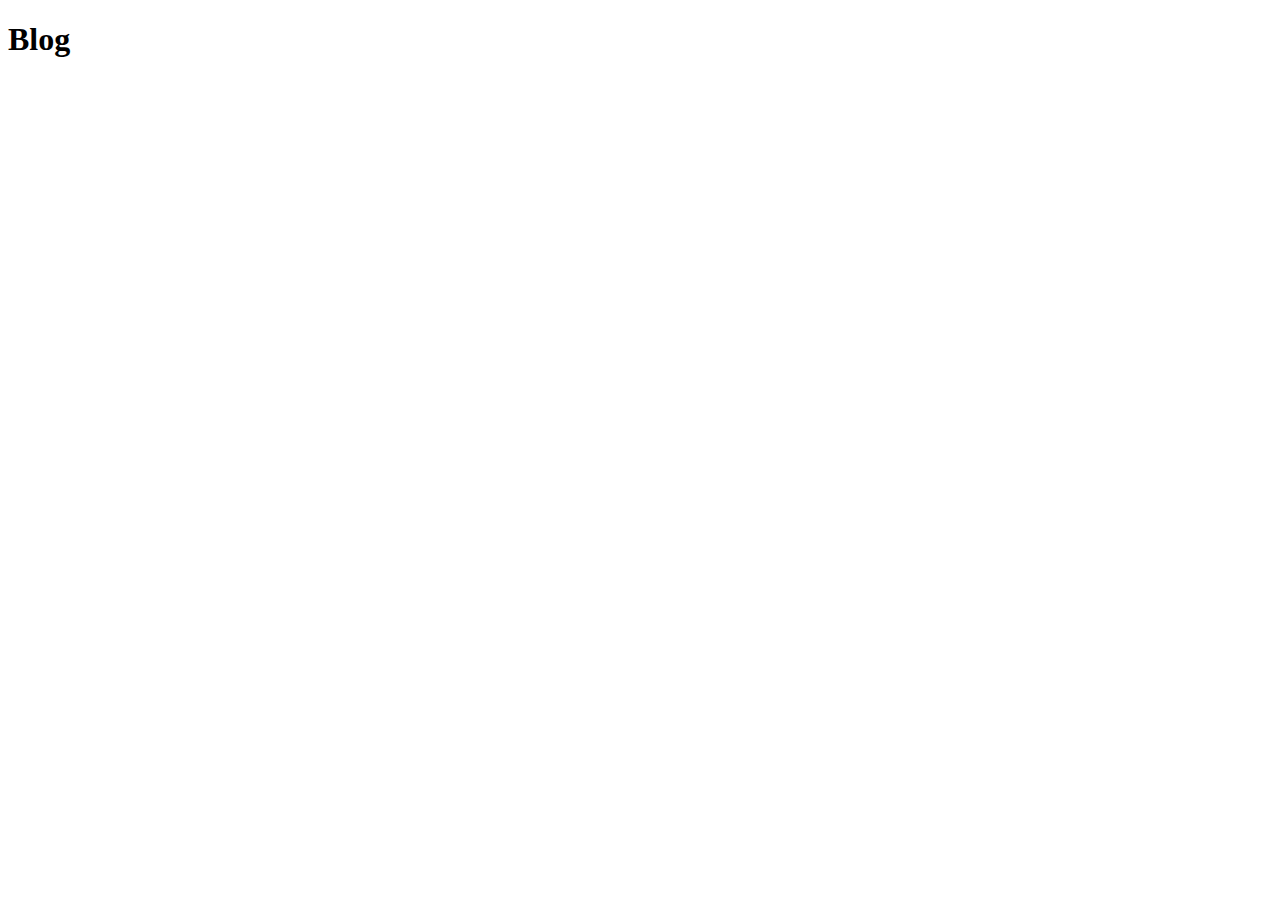
==== blog/index.html @ 0e9f0158 "commit (2)" ====
<!DOCTYPE html>
<html lang="en">

<head>
    <meta charset="UTF-8">
    <meta http-equiv="X-UA-Compatible" content="IE=edge">
    <meta name="viewport" content="width=device-width, initial-scale=1.0">
    <script src="https://code.jquery.com/jquery-3.6.4.min.js" integrity="sha256-oP6HI9z1XaZNBrJURtCoUT5SUnxFr8s3BzRl+cbzUq8=" crossorigin="anonymous"></script>
    <script src="./script.js"></script>
    <link rel="stylesheet" href="./style.css">
    <title>Blog</title>
</head>

<body>
    <div class="header">
        <h1>Blog</h1>
    </div>
    <div class="body">

    </div>
    <div class="footer"></div>
</body>

</html>
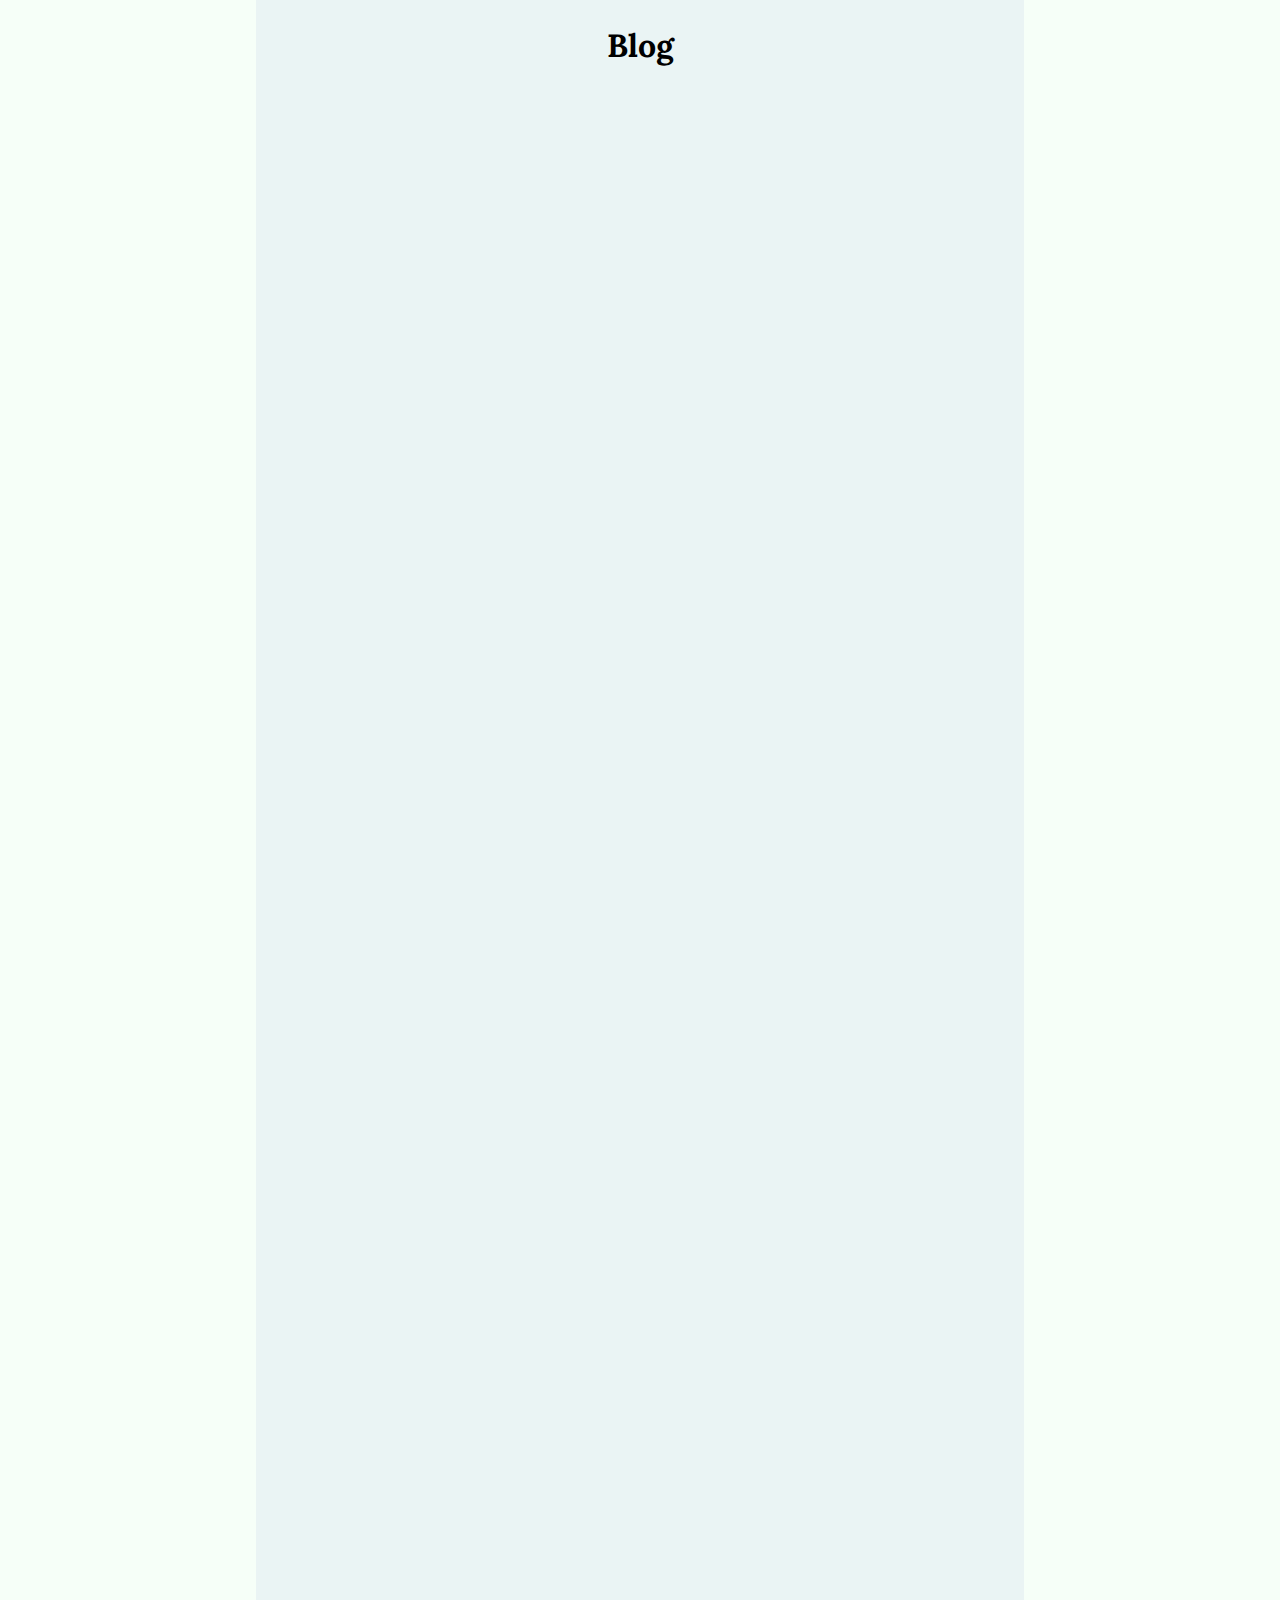
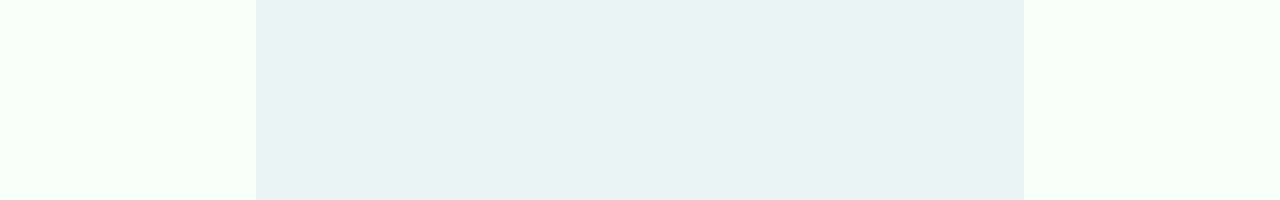
==== commit 736034f7: "commit (5)" ====
--- a/blog/index.html
+++ b/blog/index.html
@@ -7,16 +7,18 @@
     <meta name="viewport" content="width=device-width, initial-scale=1.0">
     <script src="https://code.jquery.com/jquery-3.6.4.min.js" integrity="sha256-oP6HI9z1XaZNBrJURtCoUT5SUnxFr8s3BzRl+cbzUq8=" crossorigin="anonymous"></script>
     <script src="./script.js"></script>
+    <link rel="preconnect" href="https://fonts.googleapis.com">
+    <link rel="preconnect" href="https://fonts.gstatic.com" crossorigin>
+    <link href="https://fonts.googleapis.com/css2?family=Lora&display=swap" rel="stylesheet">
     <link rel="stylesheet" href="./style.css">
     <title>Blog</title>
 </head>
 
 <body>
-    <div class="header">
-        <h1>Blog</h1>
-    </div>
     <div class="body">
-
+        <div class="header">
+            <h1>Blog</h1>
+        </div>
     </div>
     <div class="footer"></div>
 </body>
--- a/blog/style.css
+++ b/blog/style.css
@@ -0,0 +1,35 @@
+html {
+    font-family: 'Lora', serif;
+}
+
+body {
+    display: flex;
+    justify-content: center;
+    margin: 0;
+    padding: 0;
+    background-color: #f6fff8;
+}
+
+.body {
+    width: 60%;
+    background-color: #eaf4f4;
+    height: 200vh;
+    margin: 0;
+    padding: 0;
+}
+
+.header {
+    position: sticky;
+    top: 0px;
+    height: 10vh;
+    display: flex;
+    justify-content: center;
+    align-items: center;
+    background-color: #eaf4f4;
+}
+
+h1 {
+    text-align: center;
+    margin: 0;
+    padding: 0;
+}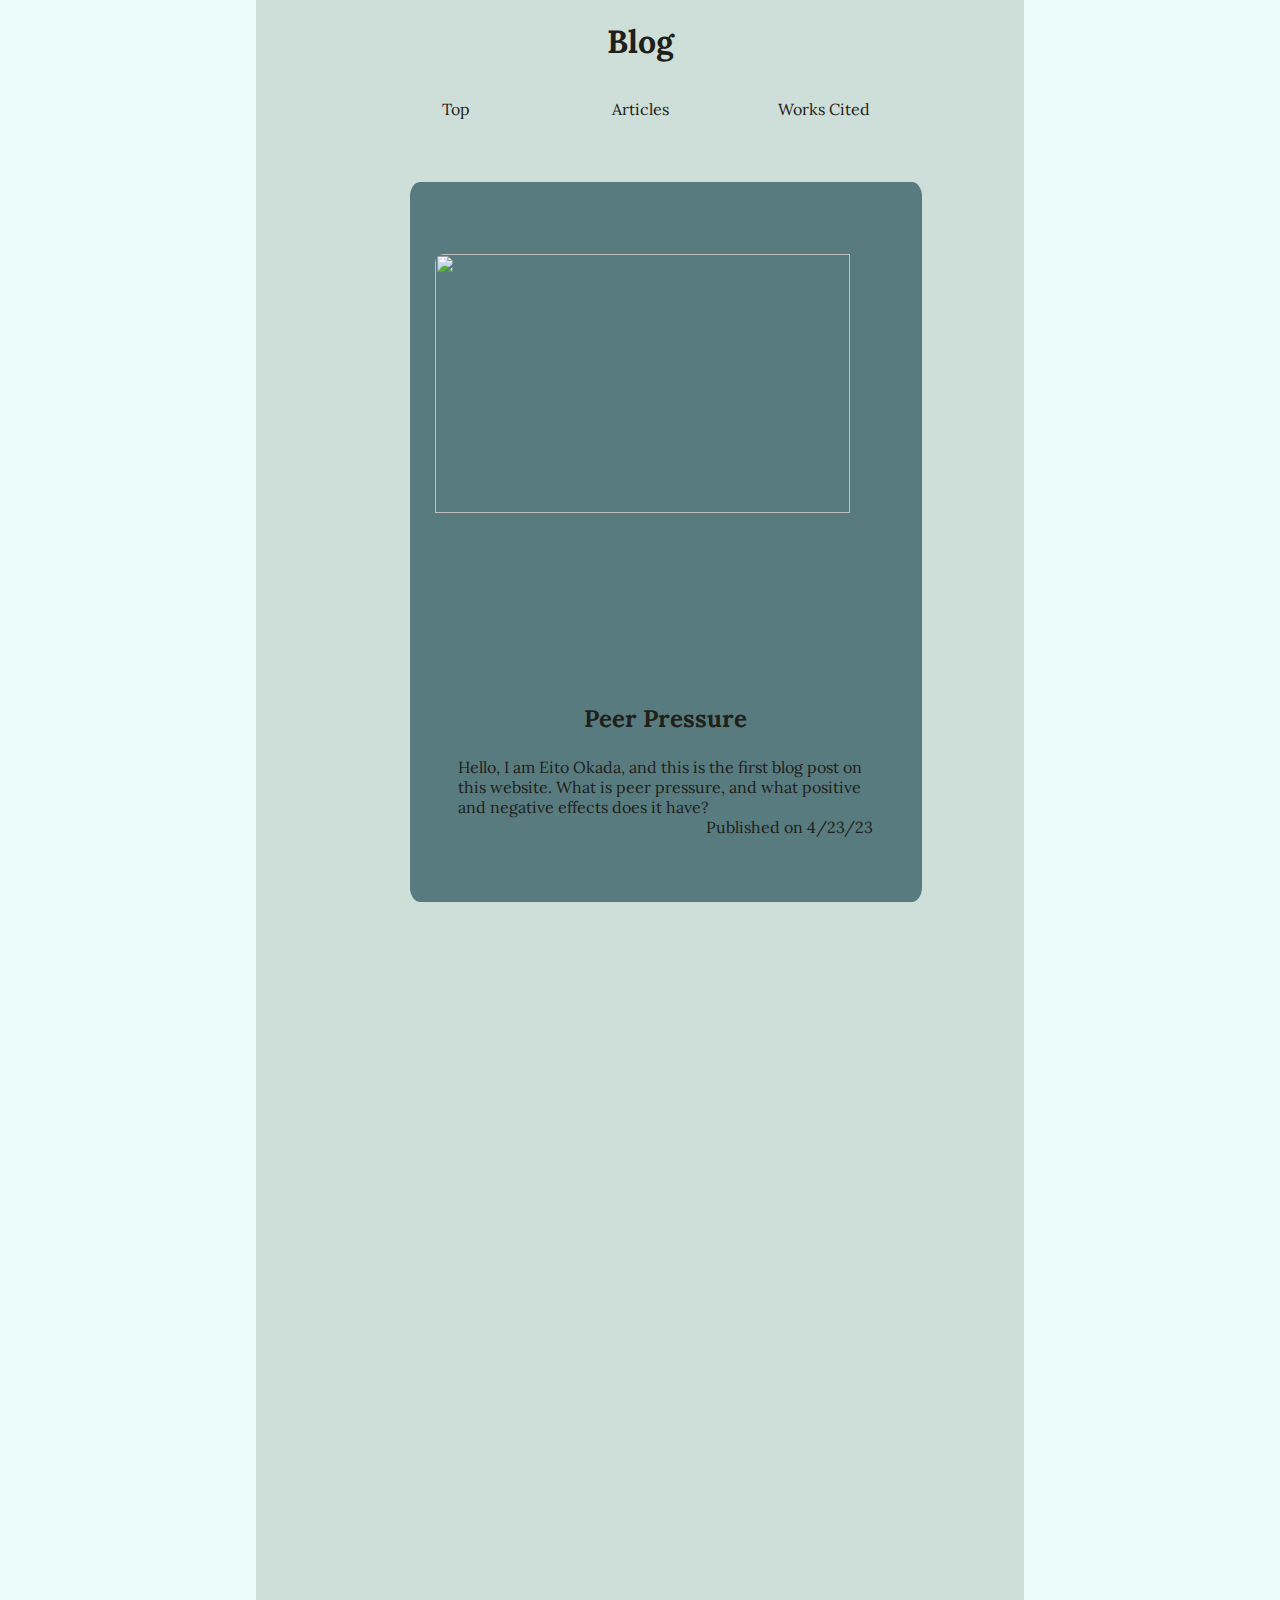
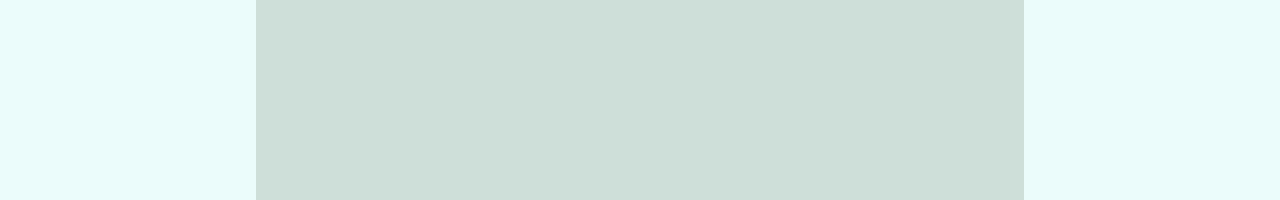
==== commit e3920321: "commit z" ====
--- a/blog/index.html
+++ b/blog/index.html
@@ -15,12 +15,32 @@
 </head>
 
 <body>
-    <div class="body">
+    <div class="body" id="body">
         <div class="header">
-            <h1>Blog</h1>
+            <h1 class="title">Blog</h1>
+            <div class="headerlist">
+                <ul>
+                    <li><a href="#body">Top</a></li>
+                    <li><a href="#main">Articles</a></li>
+                    <li><a href="./sources.html">Works Cited</a></li>
+                </ul>
+            </div>
+        </div>
+        <div class="main" id="main">
+            <a href="./article1.html">
+                <div class="article article1">
+                    <img class="thumbnail" src="https://3.bp.blogspot.com/--ElddWk44YE/WIsqPVByJgI/AAAAAAABBWM/dxix7myMnWcyhL02UIDG-CTPpN0VBoGJQCLcB/s800/figure_douchou_atsuryoku.png" alt="">
+                    <div class="text">
+                        <h2 class="article-title">Peer Pressure</h2>
+                        <p class="description">
+                            Hello, I am Eito Okada, and this is the first blog post on this website. What is peer pressure, and what positive and negative effects does it have?
+                        </p>
+                        <p class="date">Published on 4/23/23</p>
+                    </div>
+                </div>
+            </a>
         </div>
     </div>
-    <div class="footer"></div>
 </body>
 
 </html>--- a/blog/style.css
+++ b/blog/style.css
@@ -1,5 +1,6 @@
 html {
     font-family: 'Lora', serif;
+    color: #1E2019;
 }
 
 body {
@@ -7,29 +8,121 @@
     justify-content: center;
     margin: 0;
     padding: 0;
-    background-color: #f6fff8;
+    background-color: #EBFCFB;
 }
 
 .body {
     width: 60%;
-    background-color: #eaf4f4;
+    background-color: #CEDFD9;
     height: 200vh;
     margin: 0;
     padding: 0;
 }
 
 .header {
+    height: 15vh;
+    background-color: #CEDFD9;
     position: sticky;
-    top: 0px;
-    height: 10vh;
+    top: -8vh;
+}
+
+.title {
+    width: 100%;
+    text-align: center;
+}
+
+.headerlist>ul {
+    padding: 0;
+    list-style-type: none;
+    width: 100%;
     display: flex;
     justify-content: center;
-    align-items: center;
-    background-color: #eaf4f4;
 }
 
-h1 {
+.headerlist>ul>li {
+    width: calc(100%/5);
     text-align: center;
+    position: relative;
+    padding: 2%;
+}
+
+.headerlist>ul>li::after {
+    content: '';
+    /*絶対配置で線の位置を決める*/
+    position: absolute;
+    bottom: 0;
+    left: 10%;
+    /*線の形状*/
+    width: 80%;
+    height: 2px;
+    background: #587B7F;
+    /*アニメーションの指定*/
+    transition: all .3s;
+    transform: scale(0, 1);
+    /*X方向0、Y方向1*/
+    transform-origin: left top;
+    /*左上基点*/
+}
+
+
+/*現在地とhoverの設定*/
+
+.headerlist>ul>li:hover::after {
+    transform: scale(1, 1);
+    /*X方向にスケール拡大*/
+}
+
+.main {
+    display: flex;
+    justify-content: center;
+}
+
+.article {
+    height: 80vh;
+    width: 40vw;
+    background: #587B7F;
+    margin: 5%;
+    display: flex;
+    flex-direction: column;
+    justify-content: center;
+    align-items: center;
+    border-radius: 2%;
+}
+
+.text {
+    height: 20%;
+    width: 90%;
+    display: flex;
+    flex-direction: column;
+    justify-content: center;
+    align-items: center;
+}
+
+.article-title,
+.description,
+.thumbnail,
+.date {
+    width: 90%;
     margin: 0;
-    padding: 0;
+}
+
+.article-title {
+    text-align: center;
+    padding: 5%;
+}
+
+.thumbnail {
+    height: 60%;
+    border-radius: 2%;
+}
+
+.date {
+    text-align: right
+}
+
+a:link,
+a:visited,
+a:active {
+    text-decoration: none;
+    color: #1E2019;
 }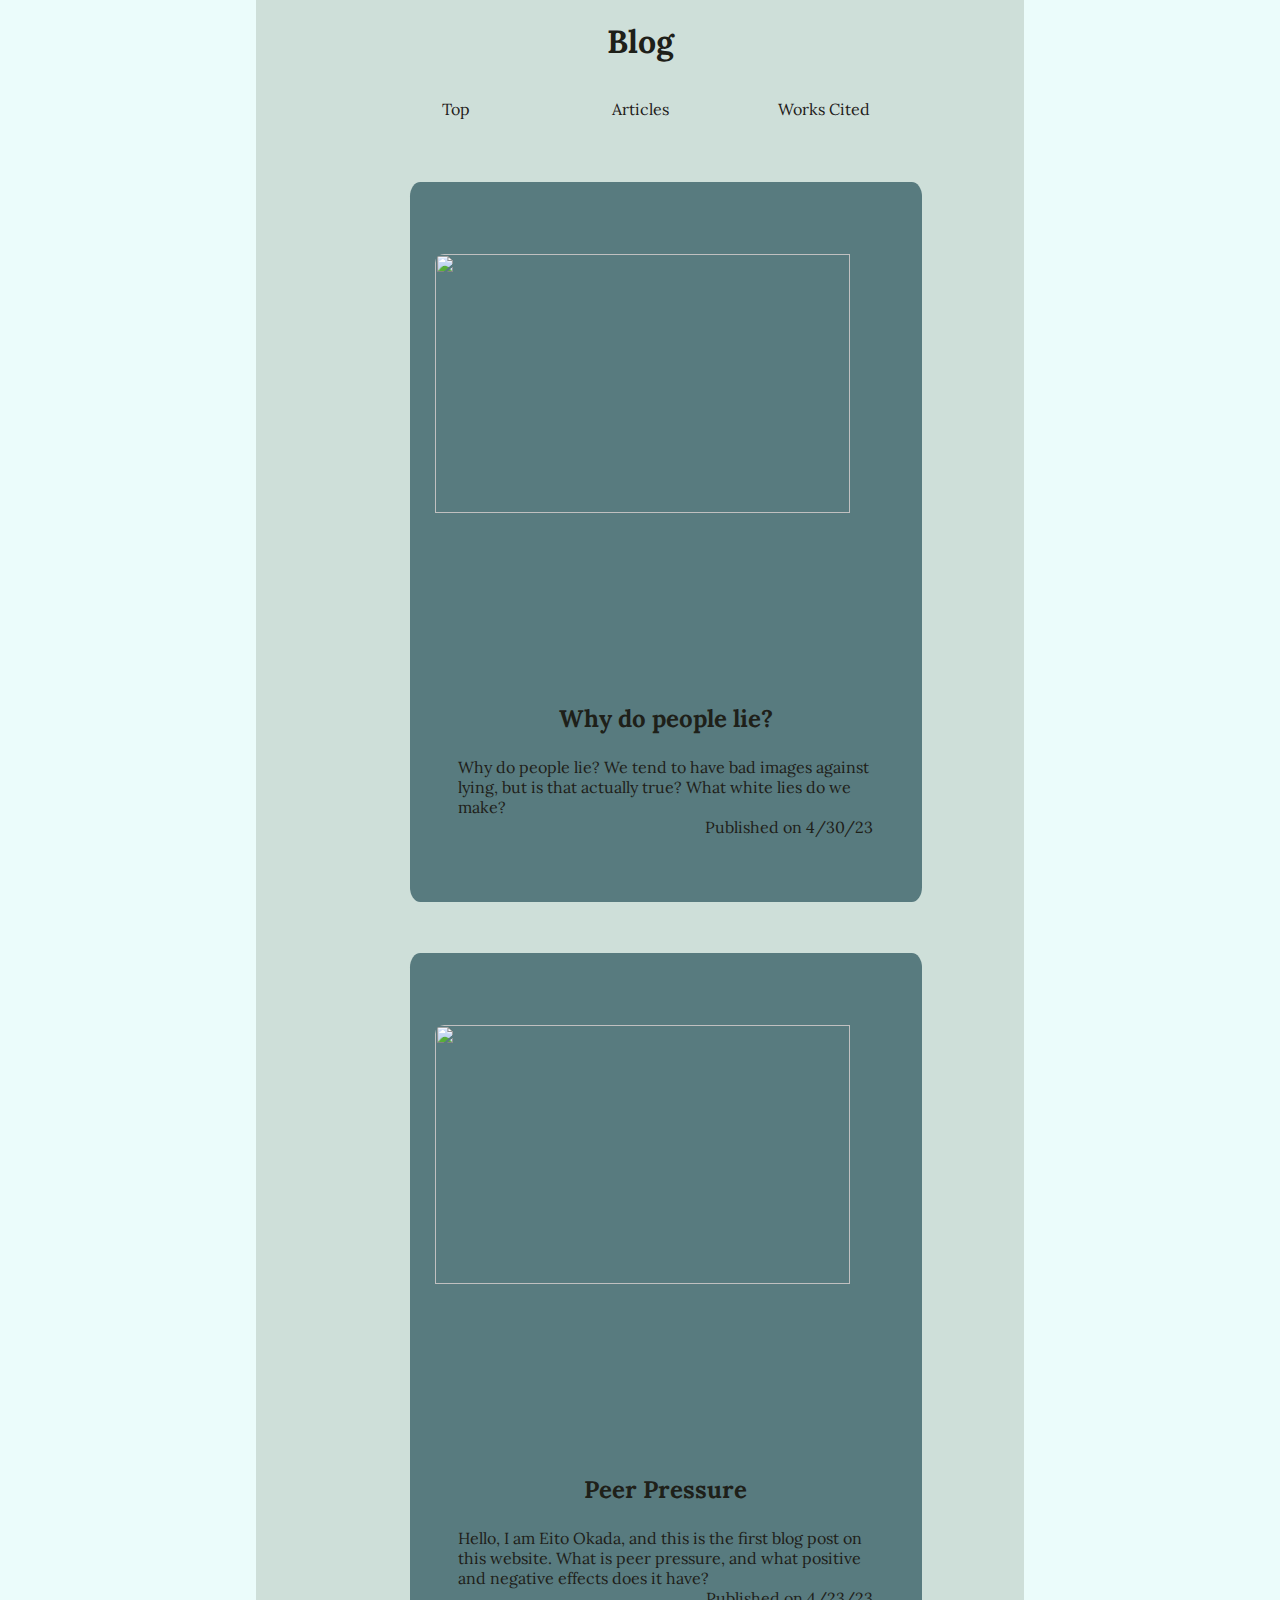
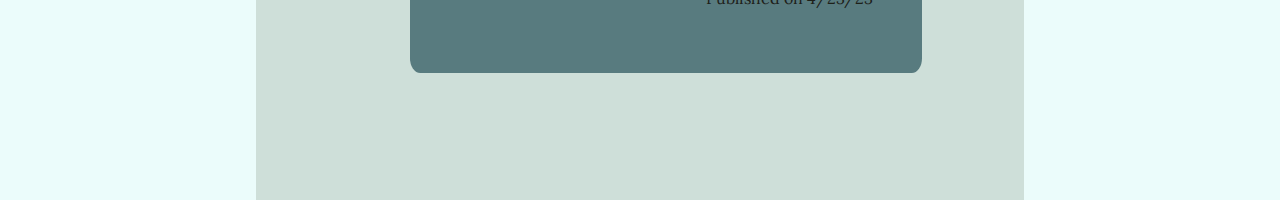
==== commit 37a71720: "commit" ====
--- a/blog/index.html
+++ b/blog/index.html
@@ -27,6 +27,21 @@
             </div>
         </div>
         <div class="main" id="main">
+            <a href="./article2.html">
+                <div class="article article2">
+                    <img class="thumbnail" src="https://external-content.duckduckgo.com/iu/?u=https%3A%2F%2F1.bp.blogspot.com%2F-3qQbrinEi7Q%2FWc8gARv2HMI%2FAAAAAAABHKA%2Fy0Yk80s2Dss0QE0lNaKa6WVOaTJIgiVAgCLcBGAs%2Fs800%2Fuso_hakkenki_man.png&f=1&nofb=1&ipt=f5ab34aa25d4d570f8d1568f7baba2a8bac21a6d9977536fe8596f57241d7ec6&ipo=images"
+                        alt="">
+                    <div class="text">
+                        <h2 class="article-title">Why do people lie?</h2>
+                        <p class="description">
+                            Why do people lie? We tend to have bad images against lying, but is that actually true? What white lies do we make?
+                        </p>
+                        <p class="date">Published on 4/30/23</p>
+                    </div>
+                </div>
+            </a>
+        </div>
+        <div class="main" id="main">
             <a href="./article1.html">
                 <div class="article article1">
                     <img class="thumbnail" src="https://3.bp.blogspot.com/--ElddWk44YE/WIsqPVByJgI/AAAAAAABBWM/dxix7myMnWcyhL02UIDG-CTPpN0VBoGJQCLcB/s800/figure_douchou_atsuryoku.png" alt="">
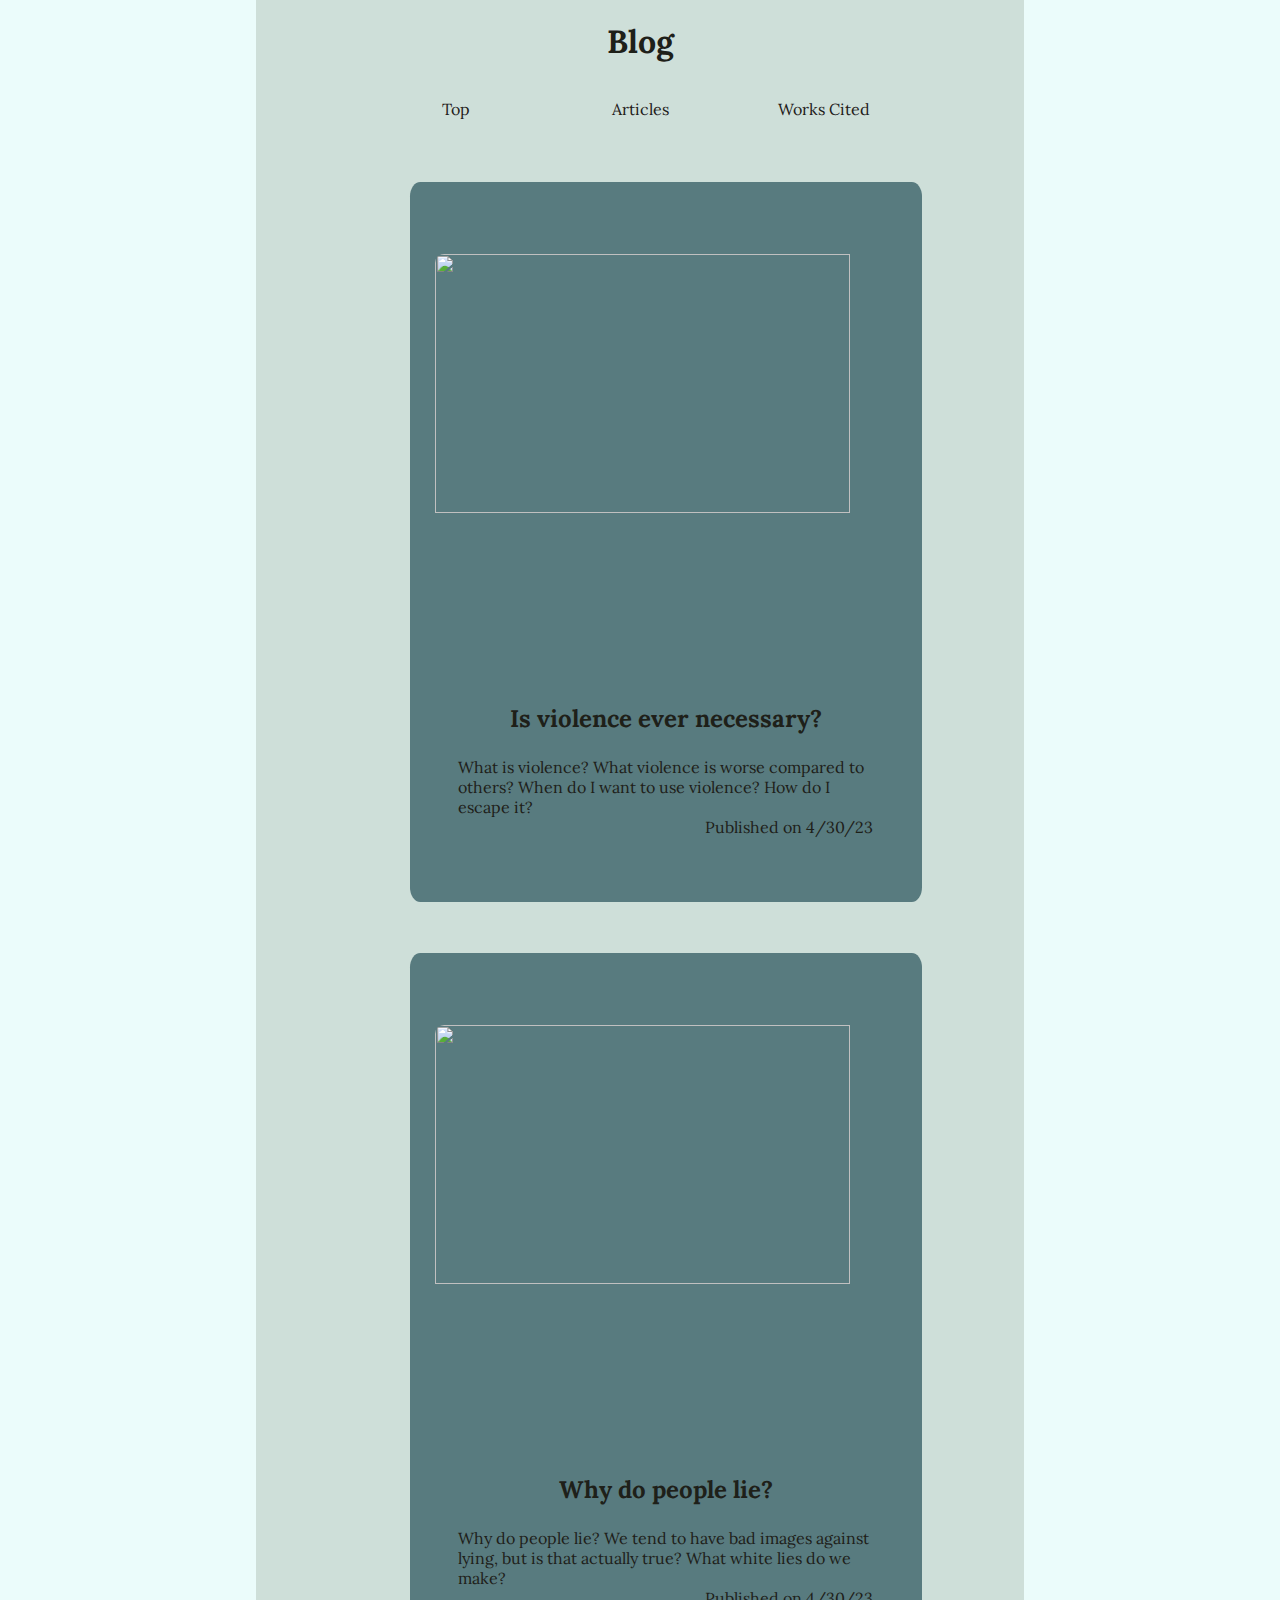
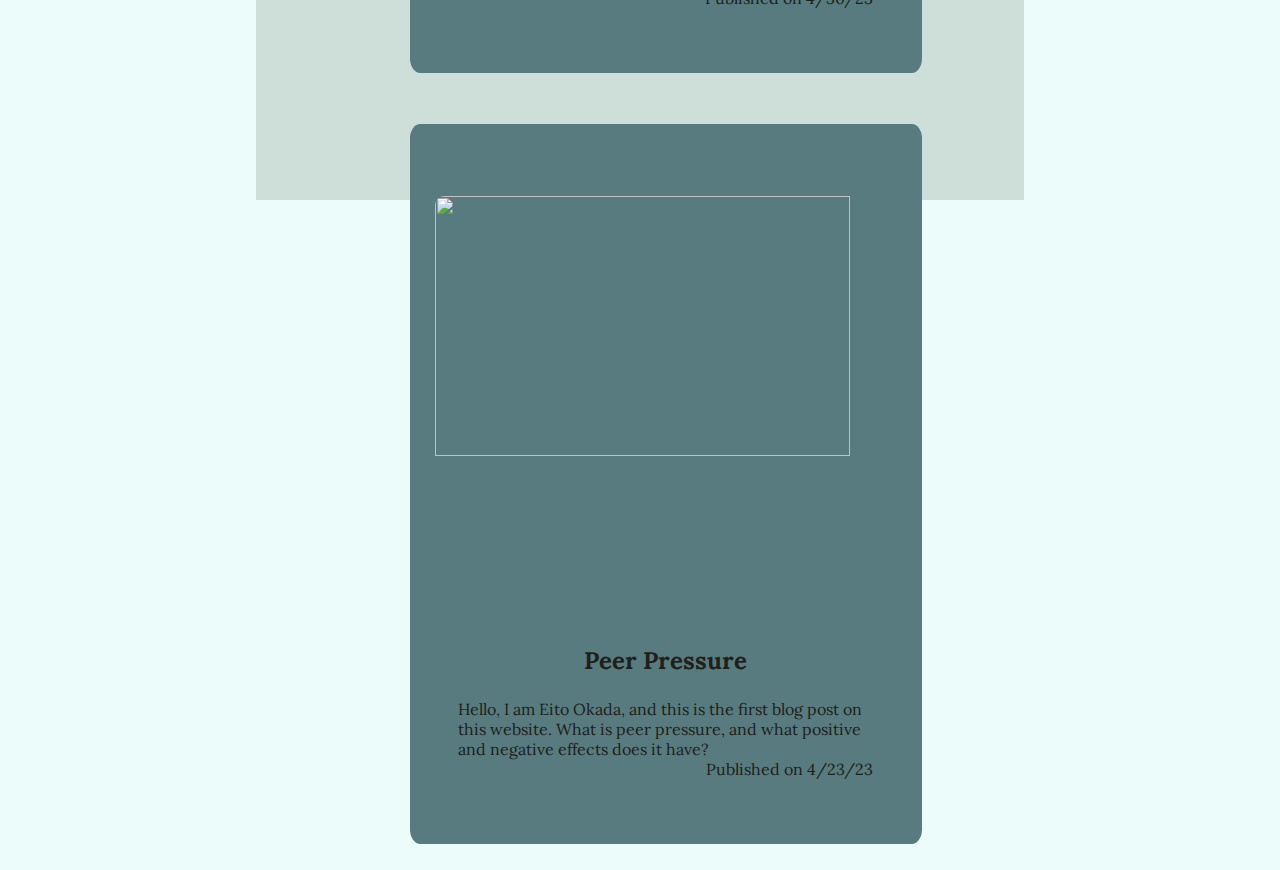
==== commit b4c7c92c: "commit" ====
--- a/blog/index.html
+++ b/blog/index.html
@@ -15,6 +15,7 @@
 </head>
 
 <body>
+
     <div class="body" id="body">
         <div class="header">
             <h1 class="title">Blog</h1>
@@ -25,6 +26,21 @@
                     <li><a href="./sources.html">Works Cited</a></li>
                 </ul>
             </div>
+        </div>
+        <div class="main" id="main">
+            <a href="./article3.html">
+                <div class="article article3">
+                    <img class="thumbnail" src="https://external-content.duckduckgo.com/iu/?u=http%3A%2F%2F1.bp.blogspot.com%2F-a0AIKT_DG3s%2FWFo_EV-IO1I%2FAAAAAAABAjk%2F1jRn1408iOIqnN8gGfsc3V90RlDizNuQwCLcB%2Fs800%2Fkotoba_bouryoku_wm.png&f=1&nofb=1&ipt=be8f615df22ddd83b4175c286c4eee3eb289d89b2ec4d66377f6362aac8d8c0a&ipo=images"
+                        alt="">
+                    <div class="text">
+                        <h2 class="article-title">Is violence ever necessary?</h2>
+                        <p class="description">
+                            What is violence? What violence is worse compared to others? When do I want to use violence? How do I escape it?
+                        </p>
+                        <p class="date">Published on 4/30/23</p>
+                    </div>
+                </div>
+            </a>
         </div>
         <div class="main" id="main">
             <a href="./article2.html">
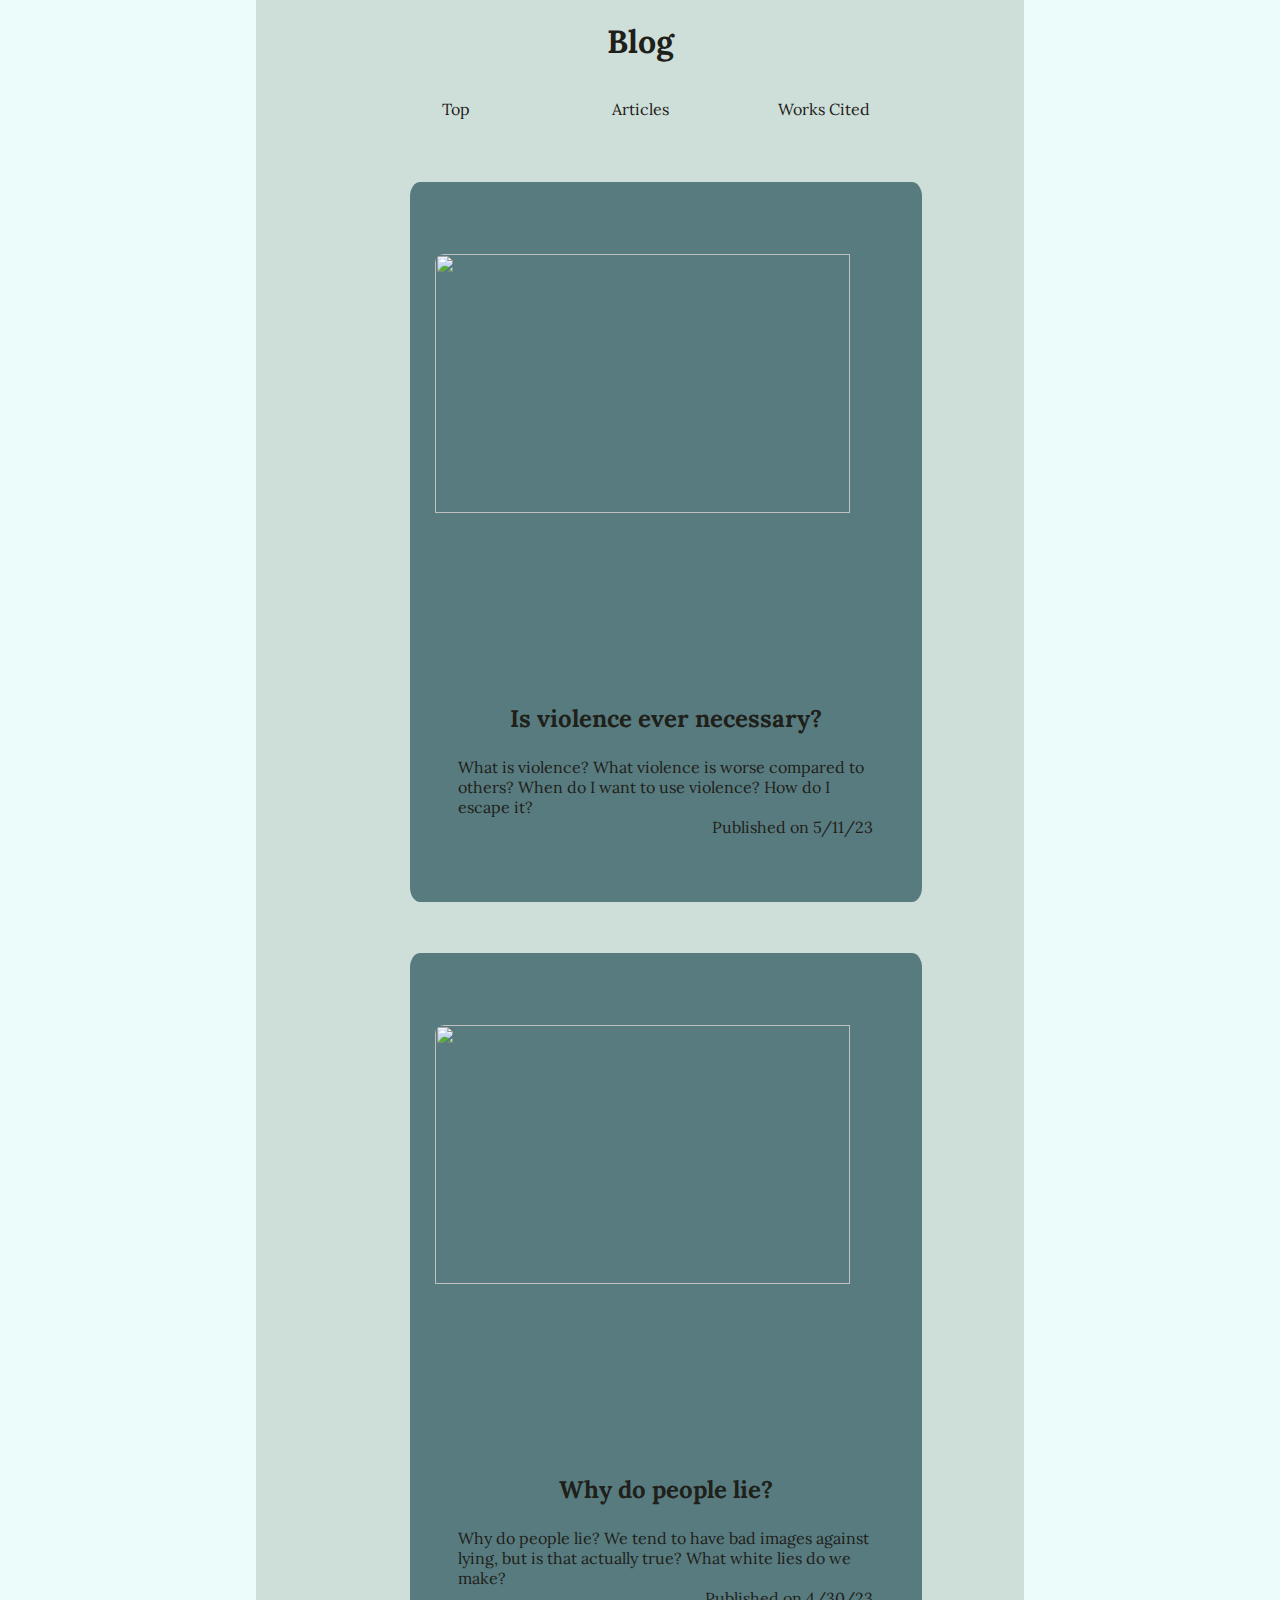
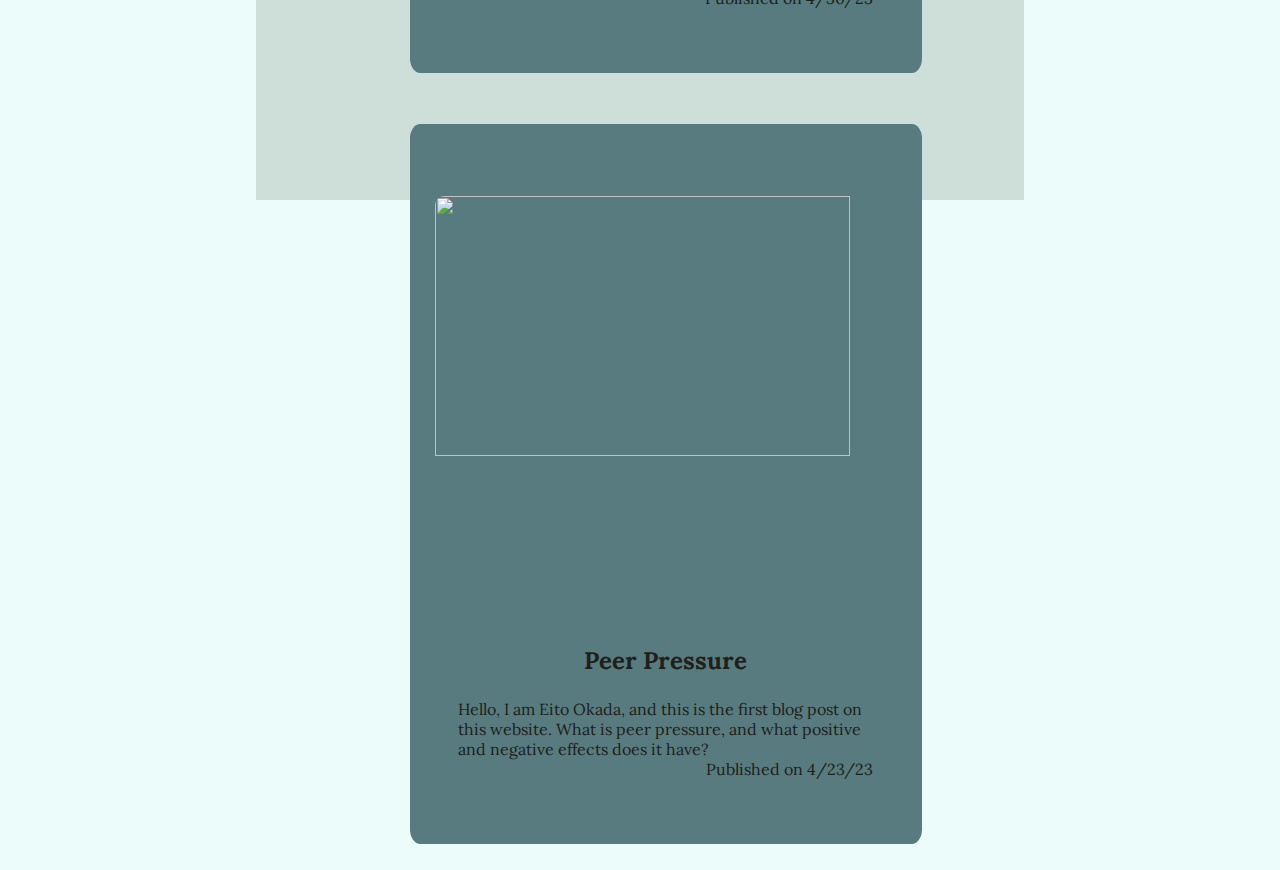
==== commit 4ff4ee9d: "typo fixed" ====
--- a/blog/index.html
+++ b/blog/index.html
@@ -37,7 +37,7 @@
                         <p class="description">
                             What is violence? What violence is worse compared to others? When do I want to use violence? How do I escape it?
                         </p>
-                        <p class="date">Published on 4/30/23</p>
+                        <p class="date">Published on 5/11/23</p>
                     </div>
                 </div>
             </a>
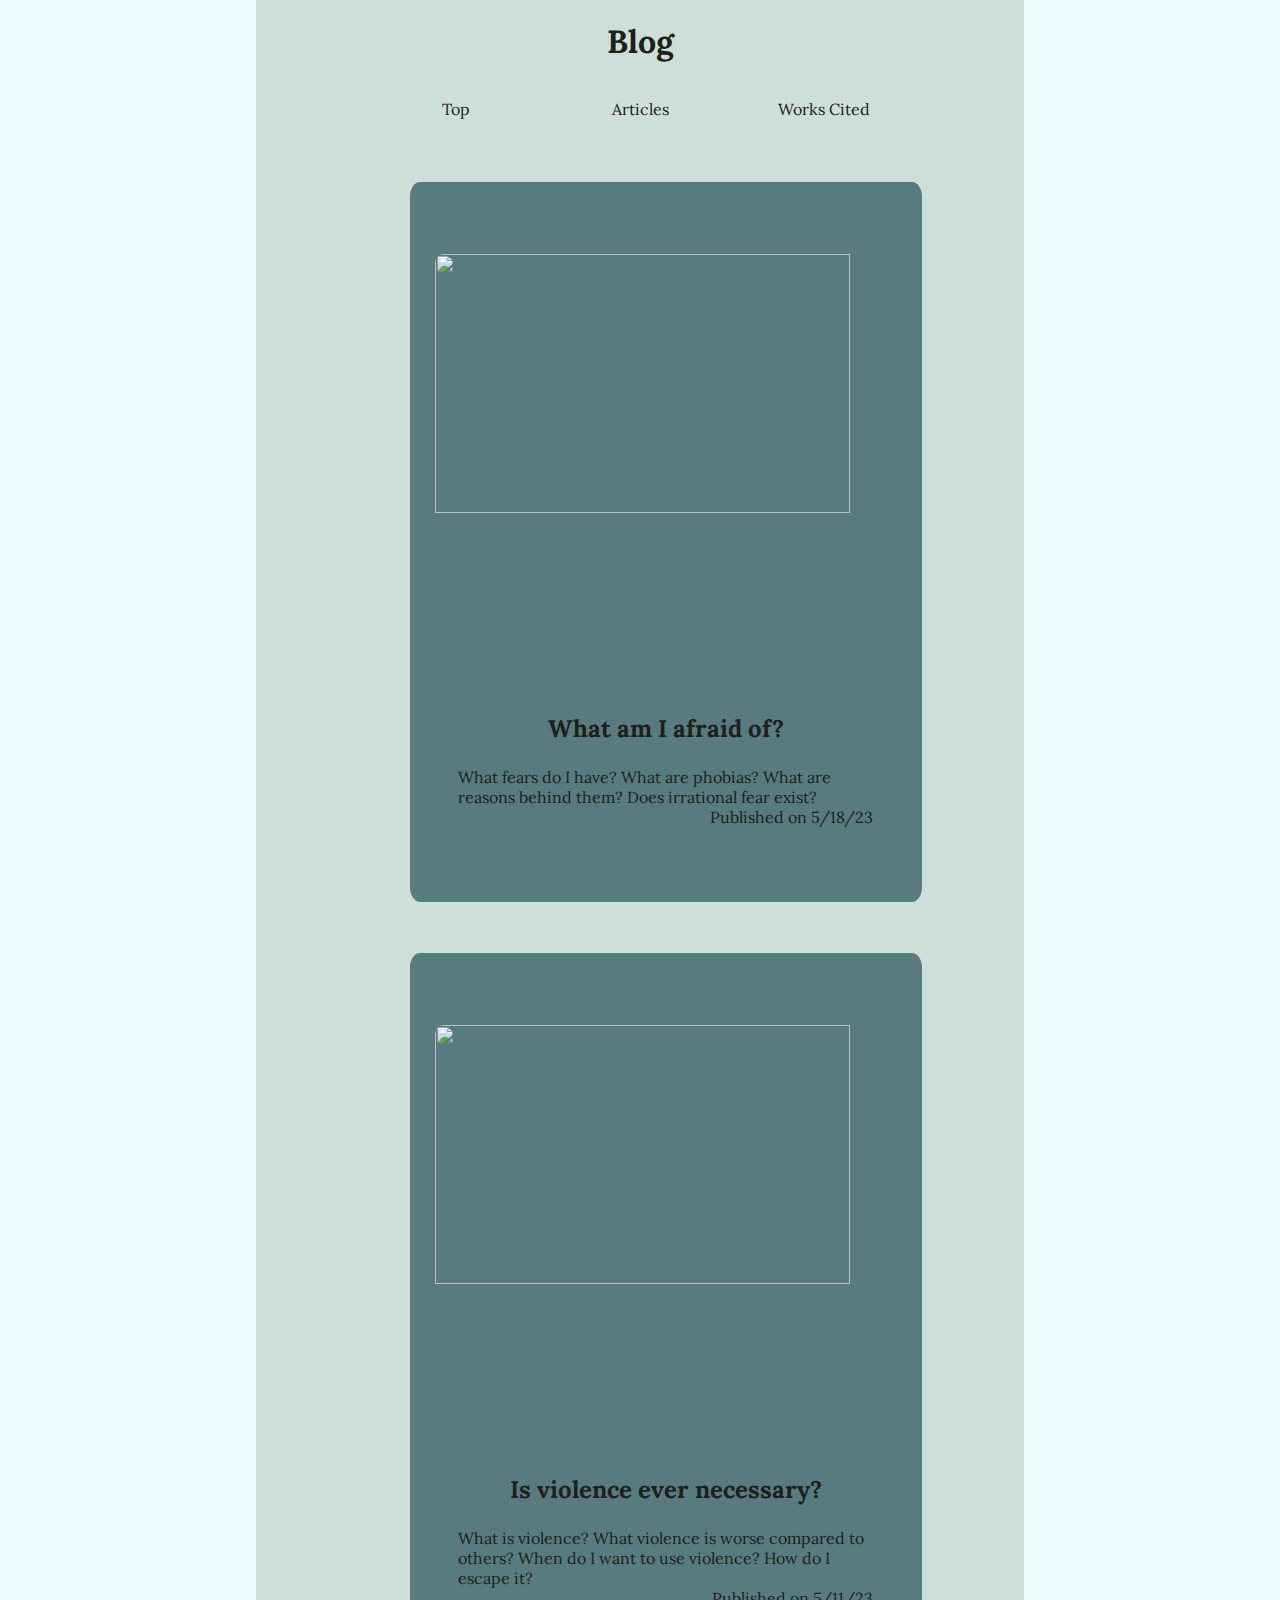
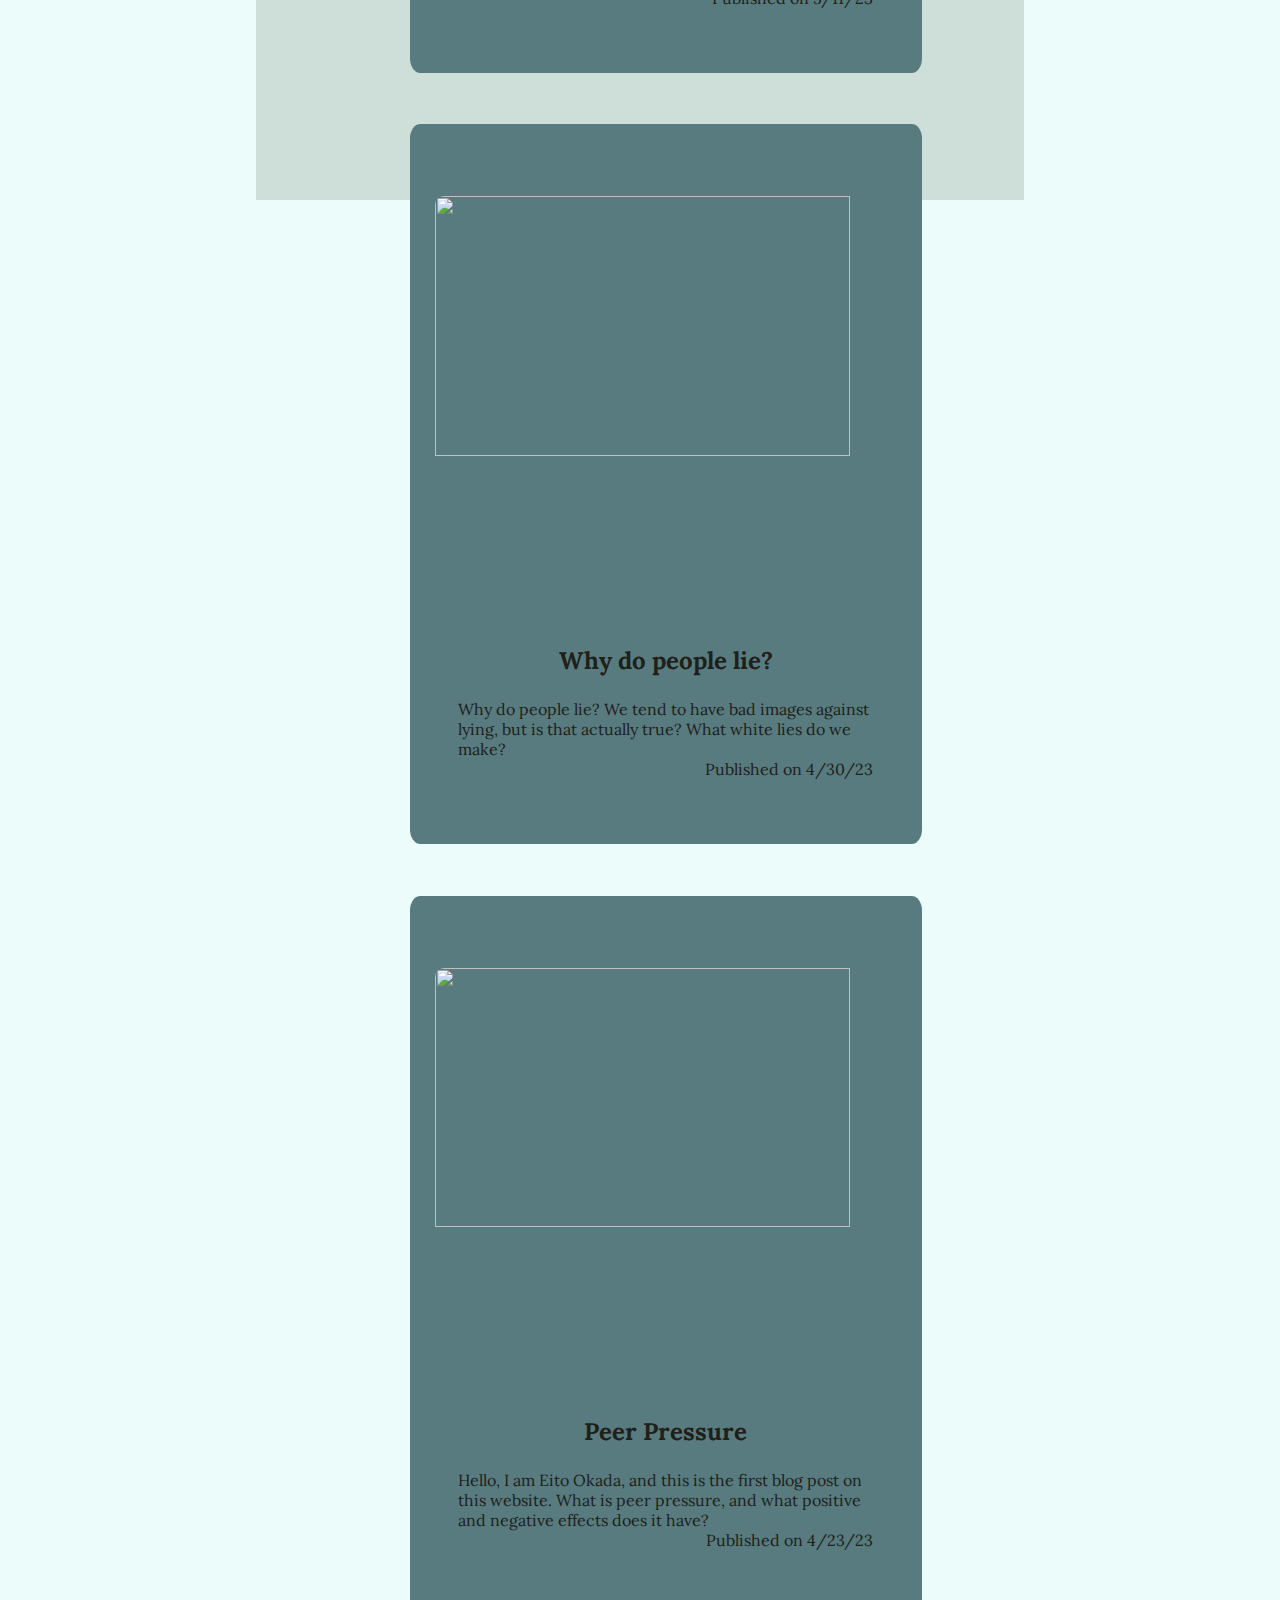
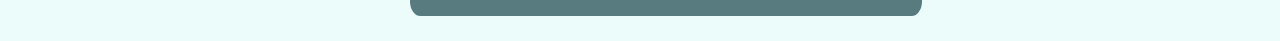
==== commit 7ecf0605: "commit (blog 4, ok)" ====
--- a/blog/index.html
+++ b/blog/index.html
@@ -26,6 +26,21 @@
                     <li><a href="./sources.html">Works Cited</a></li>
                 </ul>
             </div>
+        </div>
+        <div class="main" id="main">
+            <a href="./article4.html">
+                <div class="article article4">
+                    <img class="thumbnail" src="https://external-content.duckduckgo.com/iu/?u=https%3A%2F%2F2.bp.blogspot.com%2F-1VrUWeLF8gc%2FW959ugjsTHI%2FAAAAAAABP4I%2FvTVKrRMiAtwYHm_V3zZyJ0qgwmCPIkDFwCLcBGAs%2Fs800%2Fpose_koshi_nukeru_kowai_man.png&f=1&nofb=1&ipt=b471ecfad1f18ffb4be4b8c689b37c6e665e00af645277fad67c8f86cd90c1f5&ipo=images"
+                        alt="">
+                    <div class="text">
+                        <h2 class="article-title">What am I afraid of?</h2>
+                        <p class="description">
+                            What fears do I have? What are phobias? What are reasons behind them? Does irrational fear exist?
+                        </p>
+                        <p class="date">Published on 5/18/23</p>
+                    </div>
+                </div>
+            </a>
         </div>
         <div class="main" id="main">
             <a href="./article3.html">
